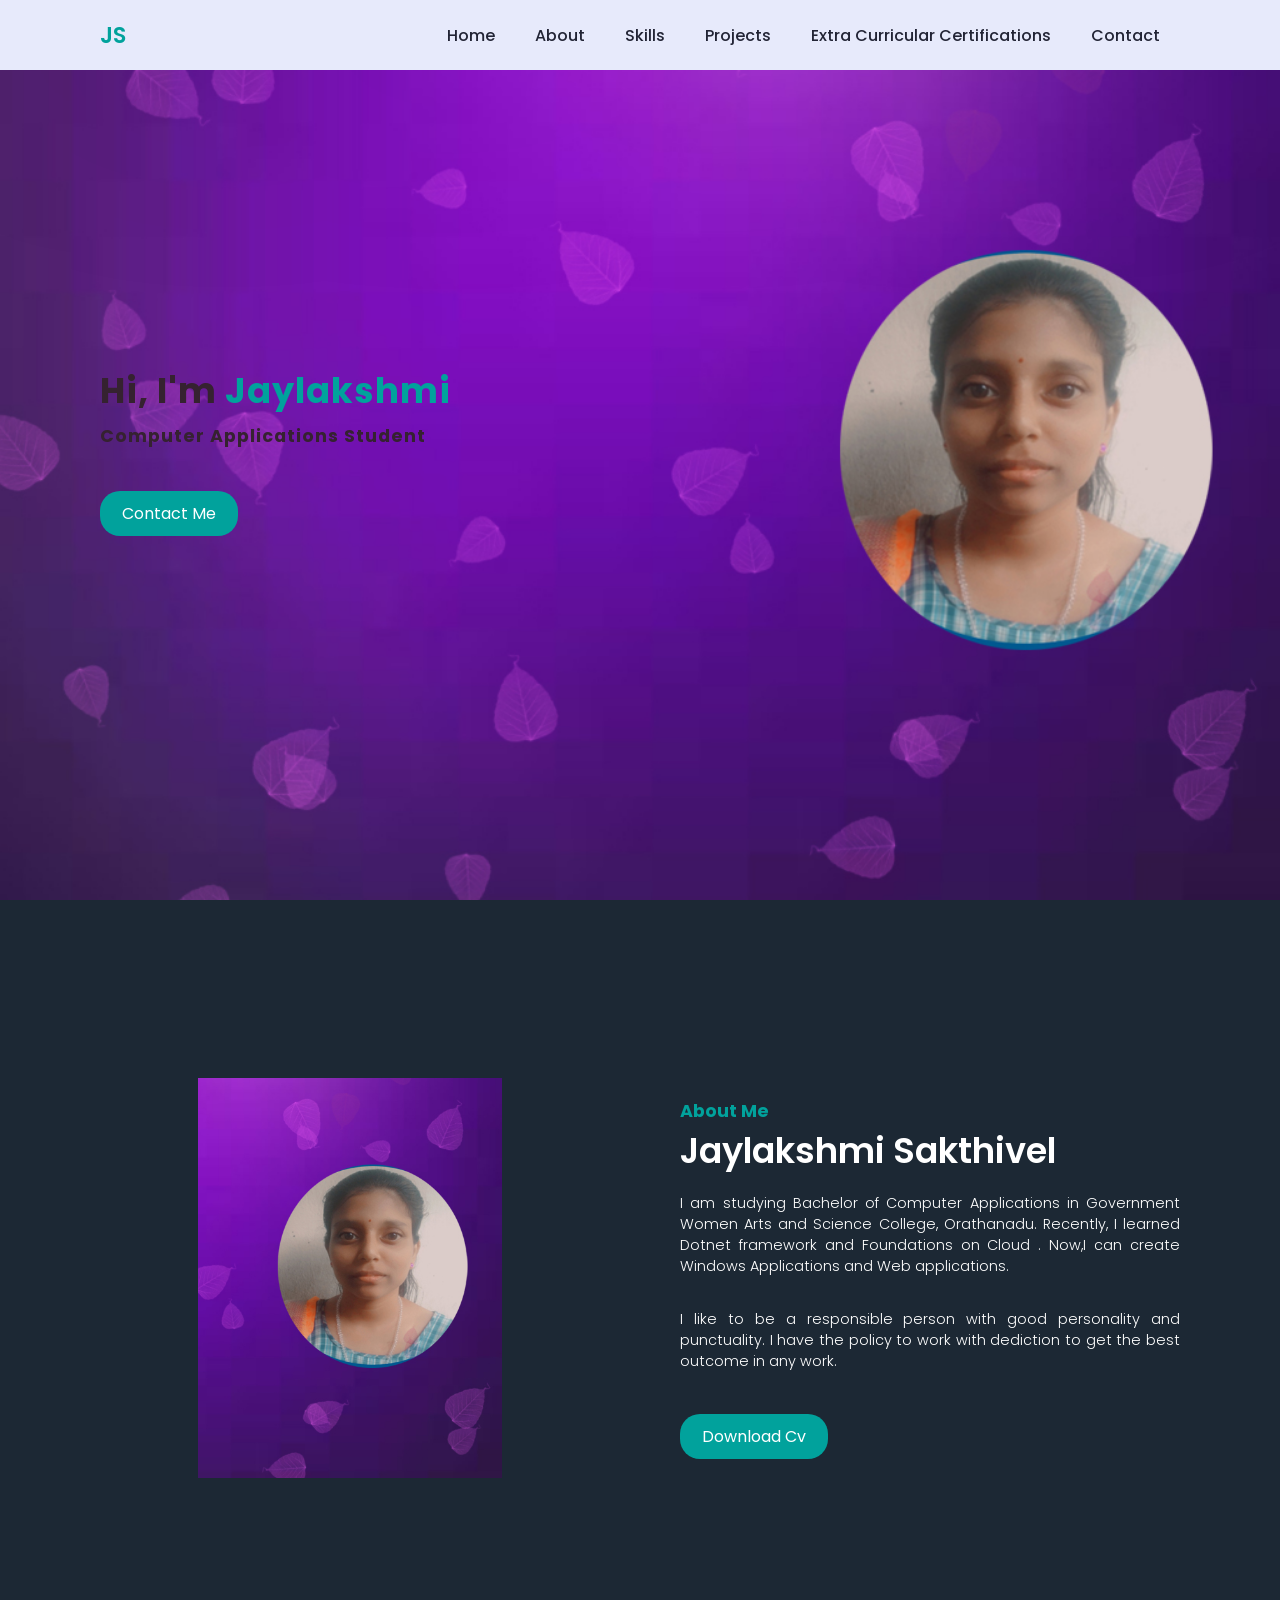
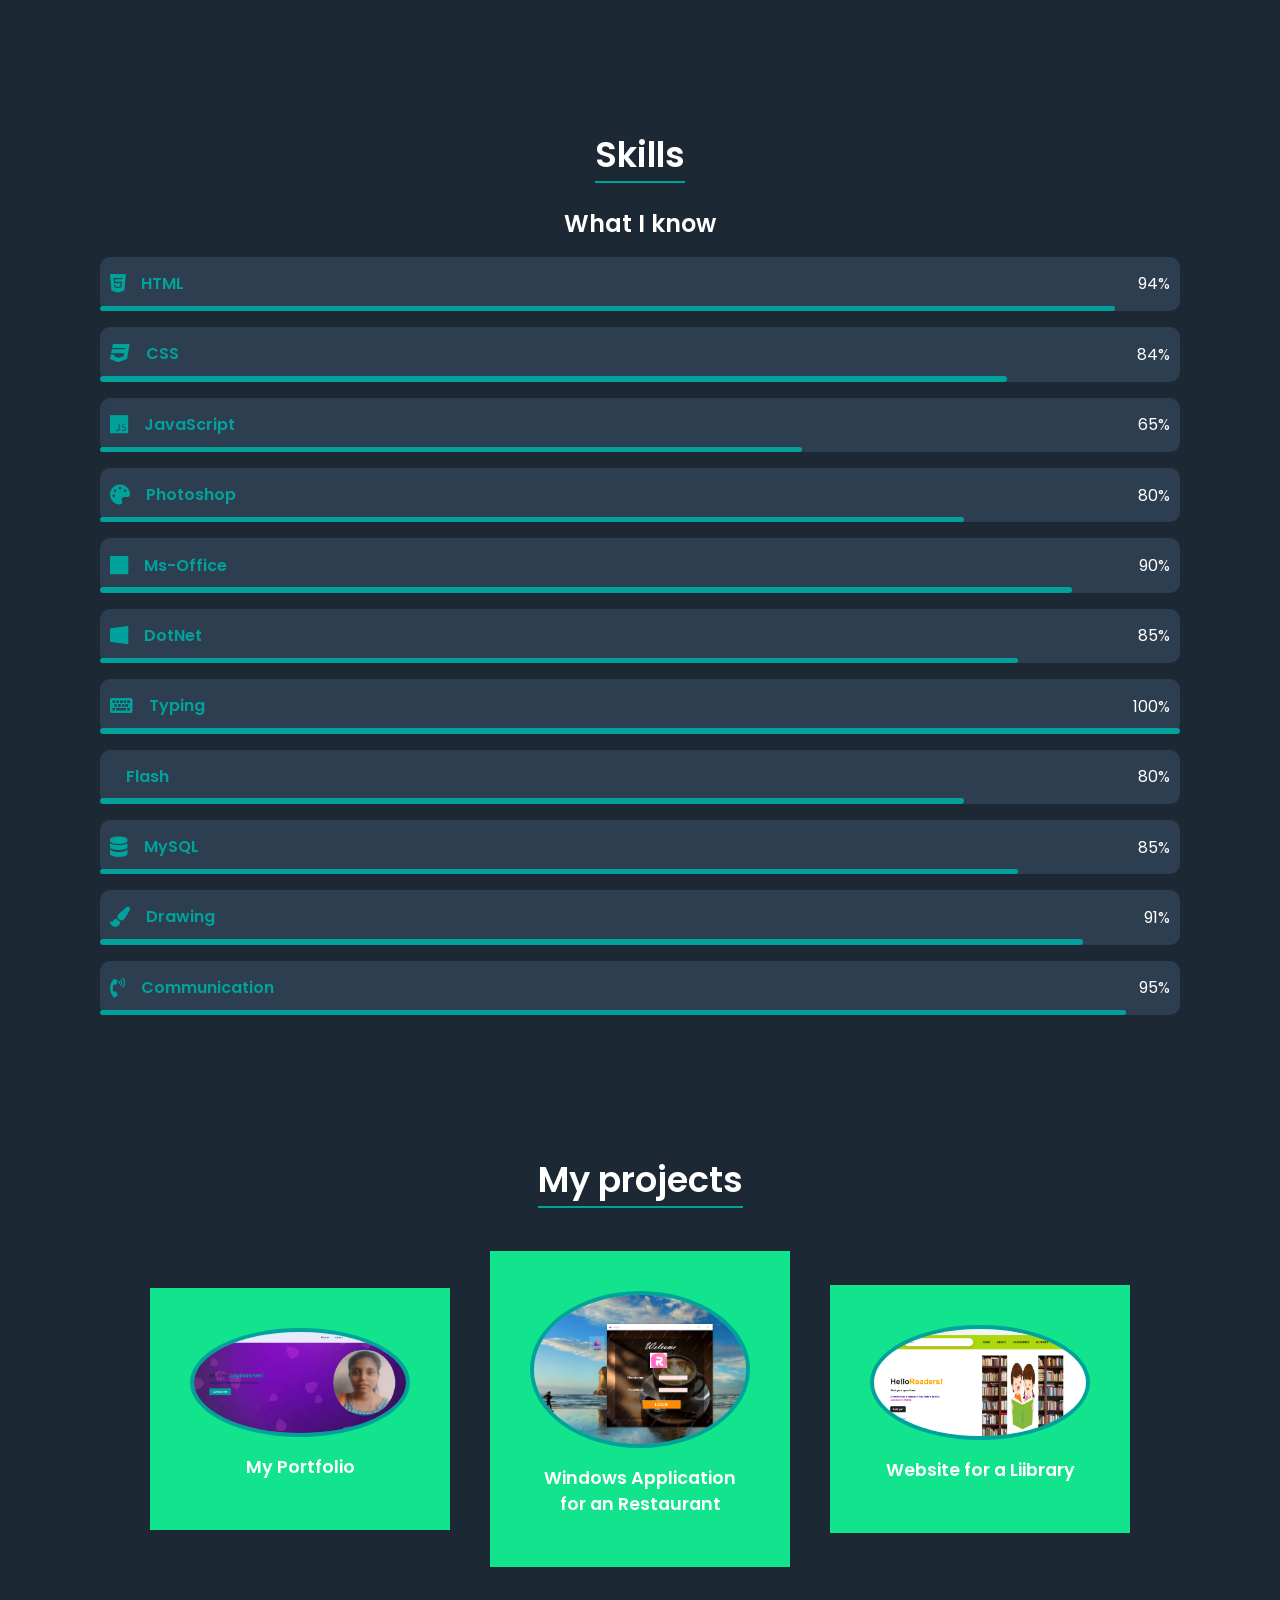
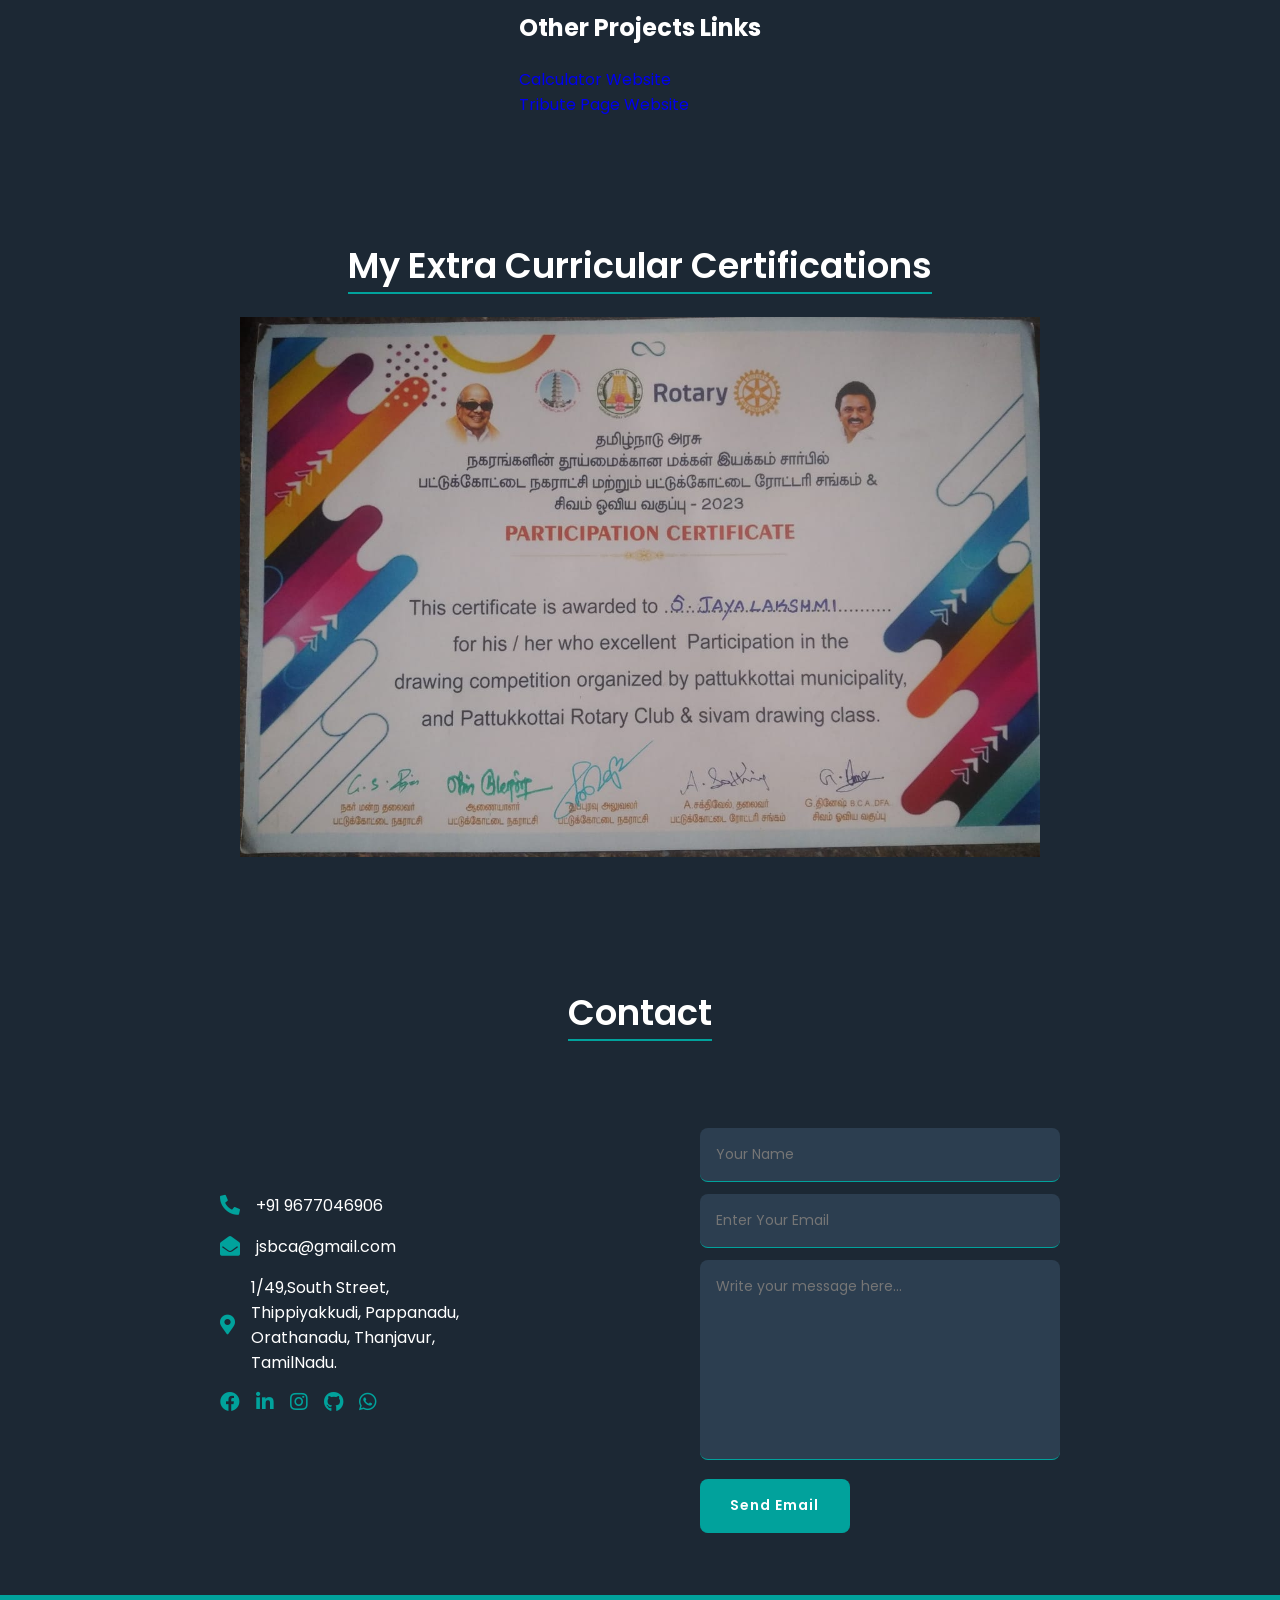
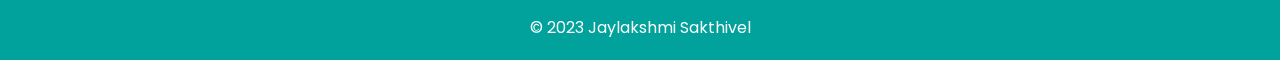
==== index.html @ ecb94bb8 "Add files via upload" ====
<!DOCTYPE html>
<html lang="en">

<head>
    <meta charset="UTF-8">
    <meta http-equiv="X-UA-Compatible" content="IE=edge">
    <meta name="viewport" content="width=device-width, initial-scale=1.0">
    <title>Jaylakshmi Sakthivel</title>
    <link rel="shortcut icon" href="JS.png" type="image/x-icon">
    <!-- Link To CSS -->
    <link rel="stylesheet" href="style.css">
    <!-- Font Awesome -->
    <link rel="stylesheet" href="https://cdnjs.cloudflare.com/ajax/libs/font-awesome/5.15.3/css/all.min.css">
</head>

<body>
    <!-- Navbar -->
    <header>
        <a href="#home" class="logo">JS</a>

        <div id="menu-icon" class="fas fa-bars"></div>

        <ul class="navbar">
            <li><a href="#home">Home</a></li>
            <li><a href="#about">About</a></li>
            <li><a href="#skills">Skills</a></li>
            <li><a href="#portfolio">Projects</a></li>
            <li><a href="#ecc">Extra Curricular Certifications</a></li>
            <li><a href="#contact">Contact</a></li>
        </ul>
    </header>

    <!-- Home -->
    <section class="home" id="home">
        <div class="home-text">
            <h1>Hi, I'm <span>Jaylakshmi</span></h1>
            <h2>Computer Applications Student</h2>
            <p></p>
            <a href="#contact" class="download-button">Contact Me</a>
        </div>
    </section>

    <!-- About -->
    <section class="about" id="about">
        <div class="about-img">
            <img src="about.jpg" alt="">
        </div>
        <div class="about-text">
            <h2>About Me</h2>
            <h1>Jaylakshmi Sakthivel</h1>
            <p>I am studying Bachelor of Computer Applications in Government Women Arts
                and Science College, Orathanadu. Recently, I learned Dotnet framework and Foundations on Cloud
                . Now,I can create Windows Applications and Web applications.</p>
            <p>I like to be a responsible person with good personality and punctuality.
                I have the policy to work with dediction to get the best outcome in any work.</p>
            <a href="Resume.pdf" target="_blank" class="download-button">Download Cv</a>

        </div>
    </section>

    <!-- Skills -->
    <section class="skills" id="skills">
        <div class="heading">
            <h1>Skills</h1>
        </div>

        <!-- Content -->
        <center>
            <div class="skills-content">
                <div class="skills-bars">
                    <div class="skills-text">
                        <center>
                            <h2>What I know</h2>
                        </center>

                    </div>

                    <div class="skills-box">
                        <i class="fab fa-html5">
                            <h3>HTML</h3>
                        </i>
                        <span>94%</span>
                        <div class="percent-bar html-bar"></div>
                    </div>
                    <div class="skills-box">
                        <i class="fab fa-css3">
                            <h3>CSS</h3>
                        </i>
                        <span>84%</span>
                        <div class="percent-bar css-bar"></div>
                    </div>
                    <div class="skills-box">
                        <i class="fab fa-js">
                            <h3>JavaScript</h3>
                        </i>
                        <span>65%</span>
                        <div class="percent-bar js-bar"></div>
                    </div>
                    <div class="skills-box">
                        <i class="fas fa-palette">
                            <h3>Photoshop</h3>
                        </i>
                        <span>80%</span>
                        <div class="percent-bar ps-bar"></div>
                    </div>
                    <div class="skills-box">
                        <i class="fab fa-microsoft">
                            <h3>Ms-Office</h3>
                        </i>
                        <span>90%</span>
                        <div class="percent-bar mo-bar"></div>
                    </div>
                    <div class="skills-box">
                        <i class="fab fa-windows">
                            <h3>DotNet</h3>
                        </i>
                        <span>85%</span>
                        <div class="percent-bar dn-bar"></div>
                    </div>
                    <div class="skills-box">
                        <i class="fa fa-keyboard">
                            <h3>Typing</h3>
                        </i>
                        <span>100%</span>
                        <div class="percent-bar tp-bar"></div>
                    </div>
                    <div class="skills-box">
                        <i class="fa fa-spin">
                            <h3>Flash</h3>
                        </i>
                        <span>80%</span>
                        <div class="percent-bar fl-bar"></div>
                    </div>
                    <div class="skills-box">
                        <i class="fa fa-database">
                            <h3>MySQL</h3>
                        </i>
                        <span>85%</span>
                        <div class="percent-bar sql-bar"></div>
                    </div>
                    <div class="skills-box">
                        <i class="fa fa-paint-brush">
                            <h3>Drawing</h3>
                        </i>
                        <span>91%</span>
                        <div class="percent-bar d-bar"></div>
                    </div>
                    <div class="skills-box">
                        <i class="fa fa-phone-volume">
                            <h3>Communication</h3>
                        </i>
                        <span>95%</span>
                        <div class="percent-bar s-bar"></div>
                    </div>

                </div>


            </div>
        </center>
    </section>

    <!-- Portfolio -->
    <section class="portfolio" id="portfolio">

        <div class="heading">
            <h1>My projects</h1>
        </div>

        <!-- Content -->
        <div class="portfolio-content">
            <div class="p-box">
                <div class="p-img">
                    <img src="bg.png" alt="">

                </div>
                <h2>My Portfolio</h2>

            </div>
            <div class="p-box">
                <div class="p-img">
                    <img src="roses.png" alt="">

                </div>
                <h2>Windows Application for an Restaurant</h2>

            </div>
            <div class="p-box">
                <div class="p-img">
                    <img src="library.png" alt="">

                </div>
                <h2>Website for a Liibrary</h2>

            </div>
            <div>
                <div class="heading">
                    <h2>Other Projects Links</h2>
                </div>
                <ul>
                    <li><a href="https://jayalakshmi-sakthivel.github.io/Calculator-/"> Calculator Website</a></li>
                    <li><a href="https://jayalakshmi-sakthivel.github.io/Tribute-Page/"> Tribute Page Website</a></li>
                </ul>
            </div>
        </div>
    </section>
    <!-- ECC -->

    <section class="ecc" id="ecc">
        <div class="heading">
            <h1>My Extra Curricular Certifications</h1>
        </div>
        <!-- Content -->
        <div class="image-slideshow">

            <div class="image fade">
                <img src="IMG-20231027-WA0000.jpg" alt="Drawing">
            </div>
            <div class="image fade">
                <img src="IMG-20231027-WA0001.jpg" alt="Essay Writing">
            </div>
            <div class="image fade">
                <img src="IMG-20231027-WA0002.jpg" alt="Drawing">
            </div>
            <div class="image fade">
                <img src="IMG-20231027-WA0003.jpg" alt="Martial Art">
            </div>
            <div class="image fade">
                <img src="IMG-20231027-WA0004.jpg" alt="Junior Red Cross">
            </div>
            <div class="image fade">
                <img src="IMG-20231027-WA0005.jpg" alt="Poem Memorization">
            </div>
            <div class="image fade">
                <img src="IMG-20231027-WA0006.jpg" alt="Tailoring">
            </div>
            <div class="image fade">
                <img src="IMG-20231027-WA0007.jpg" alt="Essay Writing">
            </div>
            <div class="image fade">
                <img src="IMG-20231027-WA0008.jpg" alt="Elocution">
            </div>
            <div class="image fade">
                <img src="IMG-20231027-WA0009.jpg" alt="Elocution">
            </div>
            <div class="image fade">
                <img src="IMG-20231027-WA0010.jpg" alt="Essay Writing">
            </div>
            <div class="image fade">
                <img src="IMG-20231027-WA0011.jpg" alt="Elocution">
            </div>
            <div class="image fade">
                <img src="IMG-20231027-WA0012.jpg" alt="Poem Memorization">
            </div>
            <div class="image fade">
                <img src="IMG-20231027-WA0013.jpg" alt="Oratorical">
            </div>
            <div class="image fade">
                <img src="IMG-20231027-WA0014.jpg" alt="Elocution">
            </div>
        </div>
        <script src="script.js"></script>
    </section>


    <!-- Contact -->
    <section class="contact" id="contact">
        <div class="heading">
            <h1>Contact</h1>
        </div>
        <!-- Content -->
        <div class="contact-content">
            <div class="contact-info">
                <div class="info-box">
                    <i class="fas fa-phone-alt"></i>
                    <p>+91 9677046906</p>
                </div>
                <div class="info-box">
                    <i class="fas fa-envelope-open"></i>
                    <p>jsbca@gmail.com</p>
                </div>
                <div class="info-box">
                    <i class="fas fa-map-marker-alt"></i>
                    <p>1/49,South Street,<br />
                        Thippiyakkudi, Pappanadu,<br />
                        Orathanadu, Thanjavur,<br />
                        TamilNadu.
                    </p>
                </div>
                <div class="info-box social">
                    <a href="https://www.facebook.com/profile.php?id=61552566637574&mibextid=ZbWKwL"><i
                            class="fab fa-facebook"></i></a>
                    <a href="https://www.linkedin.com/in/jayalakshmi-sakthivel-b5871b298"><i
                            class="fab fa-linkedin-in"></i></a>
                    <a href="https://instagram.com/js_bca?igshid=OGQ5ZDc2ODk2ZA=="><i class="fab fa-instagram"></i></a>
                    <a href="https://github.com/Jayalakshmi-Sakthivel"><i class="fab fa-github"></i></a>
                    <a href="https://wa.me/qr/KF6POX6SWPMAG1"><i class=" fab fa-whatsapp"></i></a>

                </div>
            </div>
            <!-- Contact Form -->
            <div class="contact-form">
                <form>

                    <input type="text" placeholder="Your Name">
                    <input type="email" placeholder="Enter Your Email">
                    <textarea name="" id="" cols="30" rows="10" placeholder="Write your message here..."></textarea>
                    <input type="button" value="Send Email" class="contact-button">
                </form>
            </div>
        </div>
    </section>

    <!-- Copyright -->
    <div class="copyright">
        <p>&#169; 2023 Jaylakshmi Sakthivel</p>
    </div>

    <!-- Link To JS -->
    <script src="script.js"></script>
</body>

</html>
---- style.css ----
/* Google Fonts */
@import url("https://fonts.googleapis.com/css2?family=Poppins:wght@200;300;400;500;600;700&display=swap");
* {
  margin: 0;
  padding: 0;
  box-sizing: border-box;
  list-style: none;
  text-decoration: none;
  font-family: "Poppins", sans-serif;
  scroll-behavior: smooth;
}
body::-webkit-scrollbar {
  width: 0.25rem;
}
body::-webkit-scrollbar-track {
  background: #2c3e50;
}
body::-webkit-scrollbar-thumb {
  background: var(--primary);
}
:root {
  /* Colors */
  --bg-color: #e7eafb;
  --primary: #01a29c;
  --hover: #008170;
 
  /* Fonts */
  --h1-font: 2.2rem;
  --h2-font: 1.1rem;
  --p-font: 0.9rem;
  --spacing: 1px;
  /* Margins */
  --m-1: 0.4rem;
  --m-4: 2rem;
}
html {
  background: #1c2834;
  color: #fff;
}
section {
  padding: 50px 100px;
}
header {
  position: fixed;
  width: 100%;
  top: 0;
  right: 0;
  z-index: 1000;
  display: flex;
  align-items: center;
  justify-content: space-between;
  background: var(--bg-color);
  padding: 18px 100px;
  box-shadow: 0 0.5rem 50rem rgba(0, 0, 0, 0.1);
}
.logo {
  text-transform: uppercase;
  font-size: 1.4rem;
  font-weight: 600;
  color: var(--primary);
}
.navbar {
  display: flex;
}
.navbar a {
  font-size: 1rem;
  padding: 10px 20px;
  color: #222435;
  font-weight: 500;
}
header .navbar a:hover {
  background: var(--primary);
  color: #fff;
}
#menu-icon {
  font-size: 2rem;
  cursor: pointer;
  display: none;
}
/* Home */
.home {
  position: relative;
  width: 100%;
  min-height: 100vh;
  color: #352230;
  display: flex;
  align-items: center;
  background-color: violet ;
  background: url(background.jpg) no-repeat;
  background-size: cover;
  background-position: right center;
}
.home-text {
  max-width: 500px;
}
.home-text h1 {
  font-size: var(--h1-font);
  letter-spacing: var(--spacing);
}
.home-text span {
  color: var(--primary);
}
.home-text h2 {
  font-size: var(--h2-font);
  margin: var(--m-1) 0;
  letter-spacing: var(--spacing);
}
.home-text p {
  font-size: var(--p-font);
  margin-bottom: var(--m-4);
  line-height: 22px;
  max-width: 71%;
}
.download-button {
  background: var(--primary);
  color: #fff;
  padding: 10px 22px;
  text-decoration: none;
  border-radius: 20px;
  display: inline-block;
  margin-top: 10px;
  align-self: center;
}

.download-button:hover {
  background: var(--hover);
}
 
.about {
  width: 100%;
  min-height: 84vh;
  display: flex;
  align-items: center;
  justify-content: space-between;
}
.about-img {
  width: 500px;
  height: 400px;
}
.about-img img {
  width: 100%;
  height: 100%;
  object-fit: contain;
  object-position: center;
}
.about-text {
  max-width: 500px;
}
.about-text h2 {
  font-size: var(--h2-font);
  color: var(--primary);
}
.about-text h1 {
  font-size: var(--h1-font);
  font-weight: 600;
}
.about-text p {
  font-size: var(--p-font);
  margin: 1rem 0 var(--m-4);
  text-align: justify;
  font-weight: 300;
}
.skills {
  width: 100%;
  min-height: 100vh;
}
.heading {
  display: flex;
  justify-content: center;
  padding: 1.4rem 0;
}
.heading h1 {
  font-size: var(--h1-font);
  font-weight: 600;
  border-bottom: 2px solid var(--primary);
}
.skills-content {
  display: contents;
  align-items: center;
  justify-content: space-between;
}
.skills-bars {
  display: contents;
  flex-direction: column;
  max-width: 500px;
}
.skills-text h2 {
  font-weight: 600;
}
.skills-text p {
  font-size: var(--p-font);
  margin: 1rem 0;
}
.skills-box {
  position: relative;
  background: #2c3e50;
  margin: 1rem 0;
  height: 3.4rem;
  display: flex;
  align-items: center;
  justify-content: space-between;
  padding: 0 10px;
  border-radius: 10px;
}
.skills-box i {
  display: flex;
  align-items: center;
  font-size: 20px;
  font-weight: 600;
  color: #01a29c;
}
.skills-box h3 {
  margin-left: 1rem;
  font-size: 1rem;
  font-weight: 600;
}
.percent-bar {
  position: absolute;
  left: 0;
  bottom: 0;
  background: var(--primary);
  height: 0.34rem;
  border-radius: 10px;
}
.html-bar {
  width: 94%;
}
.css-bar {
  width: 84%;
}
.js-bar {
  width: 65%;
}
.ps-bar {
  width: 80%;
}
.mo-bar {
  width: 90%;
}
.dn-bar {
  width: 85%;
}
.tp-bar {
  width: 100%;
}
.fl-bar {
  width: 80%;
}
.sql-bar {
  width: 85%;
}
.d-bar {
  width: 91%;
}
.s-bar {
  width: 95%;
}

.portfolio-content {
  display: flex;
  align-items: center;
  justify-content: center;
  flex-wrap: wrap;
}
.p-box {
  display: flex;
  flex-direction: column;
  align-items: center;
  width: 300px;
  height: auto;
  background: #11e48c;
  margin: 20px;
  padding: 40px;
  text-align: center;
}
.p-box:hover {
  background: var(--primary);
  transition: 0.5s ease;
}
.p-img {
  width: auto;
  height: auto;
}
.p-img img {
  width: 100%;
  height: 100%;
  border-radius: 50%;
  border: 4px solid var(--primary);
}
.p-box h2 {
  font-size: var(--h2-font);
  font-weight: 600;
  margin: 10px 0;
}
.p-box p {
  font-size: var(--p-font);
  font-weight: 400;
}

.image-slideshow{
  box-sizing: border-box
}
.image-slideshow {
max-width: 800px;
position: relative;
margin: auto;
}
img {
width: 100%
}
.fade {
animation-name: fade;
animation-duration: 2s;
}
@keyframes fade {
from {opacity: .5}
to {opacity: 1}
}



.contact-content {
  display: flex;
  align-items: center;
  justify-content: space-around;
}
.contact-info {
  max-width: 500px;
}
.info-box {
  display: flex;
  align-items: center;
  margin: 1rem 0;
}
.info-box i {
  font-size: 20px;
  color: var(--primary);
}
.info-box p {
  margin-left: 1rem;
  font-weight: 400;
}
.social {
  display: flex;
  align-items: center;
}
.social a {
  margin-right: 1rem;
}
form {
  max-width: 360px;
  margin-top: 4rem;
}
form input,
form textarea {
  width: 100%;
  font-size: 14px;
  padding: 1rem;
  border-radius: 0.5rem;
  border: none;
  outline: none;
  margin-bottom: 12px;
  background: #2c3e50;
  color: var(--primary);
  border-bottom: 1px solid var(--primary);
}
form textarea {
  height: 200px;
  resize: none;
}
.contact-button {
  max-width: 150px;
  font-weight: 600;
  background: var(--primary);
  color: #fff;
  letter-spacing: 1px;
  cursor: pointer;
}
.copyright {
  padding: 20px;
  text-align: center;
  background: var(--primary);
}
/* Making Responsive */
 
@media (max-width: 991px) {
  header {
    padding: 15px 80px;
  }
  section {
    padding: 50px 80px;
  }
  .about-text {
    max-width: 444px;
  }
  .about-img {
    width: 300px;
    height: 300px;
  }
  .skills-bars {
    max-width: 420px;
  }
  
}
@media (max-width: 820px) {
  :root {
    --h1-font: 2rem;
    --h2-font: 1rem;
    --m-4: 1.4rem;
  }
  header {
    padding: 13px 65px;
  }
  section {
    padding: 50px 65px;
  }
  .about {
    flex-direction: column;
  }
  .about-img {
    width: 240px;
    height: 300px;
  }
  .p-box {
    flex: 1;
  }
  .skills-content {
    flex-direction: column;
  }
}
@media (max-width: 768px) {
  #menu-icon {
    display: initial;
    color: #2e3522;
  }
  header .navbar {
    position: absolute;
    top: 100%;
    left: 0;
    right: 0;
    display: flex;
    flex-direction: column;
    text-align: center;
    background: var(--bg-color);
    clip-path: polygon(0 0, 100% 0, 100% 0, 0 0);
    transition: 0.5s ease;
  }
  header .navbar.active {
    clip-path: polygon(0 0, 100% 0, 100% 100%, 0 100%);
  }
  .navbar a {
    margin: 1rem;
    padding: 1.5rem;
    display: block;
    background: #745be4;
    border-left: 4px solid #1802dd;
  }
  .home {
    background: #f07aab;
    justify-content: center;
  }
  .home-text {
    max-width: 410px;
  }
  .contact-content {
    flex-direction: column;
  }
}
@media (max-width: 670px) {
  header {
    padding: 10px 34px;
  }
  section {
    padding: 50px 34px;
  }
  
}
@media (max-width: 360px) {
  .home-text {
    max-width: 225px;
  }
  
  .about-text {
    margin-top: 1rem;
  }
}
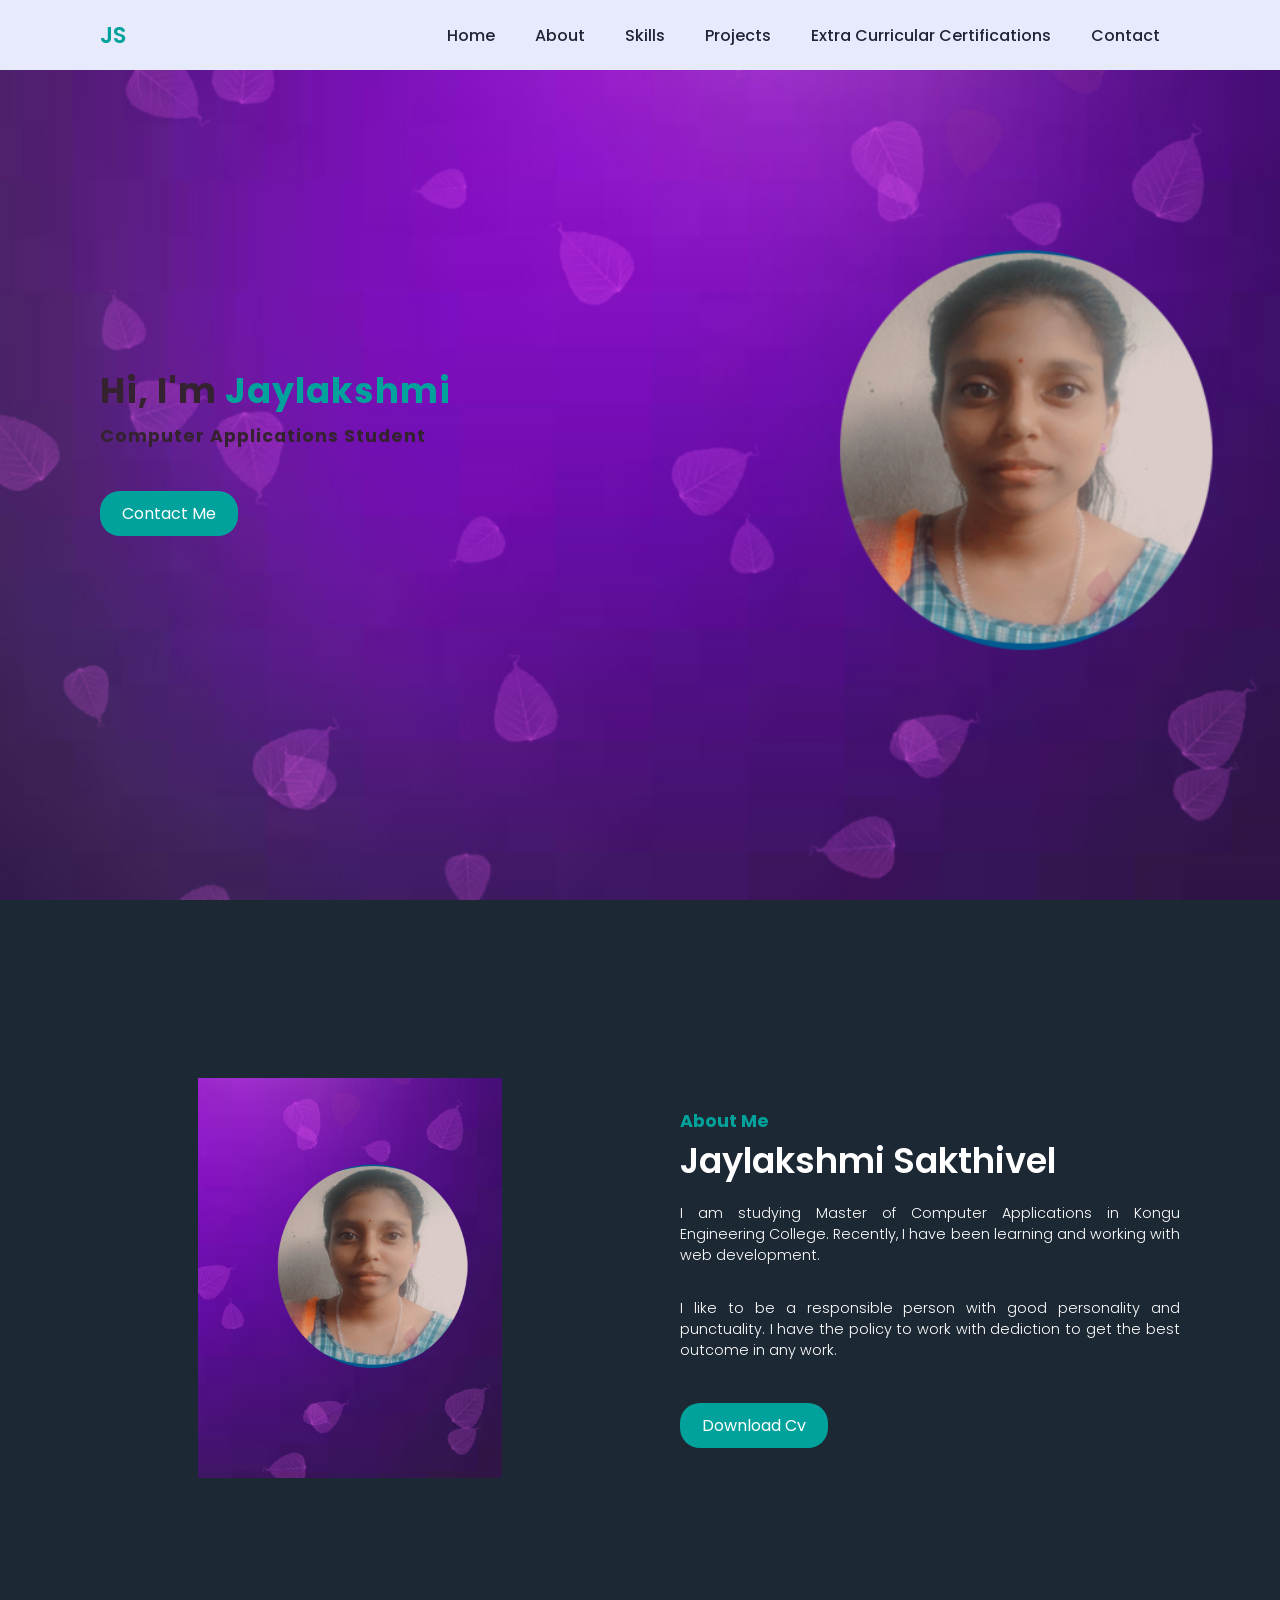
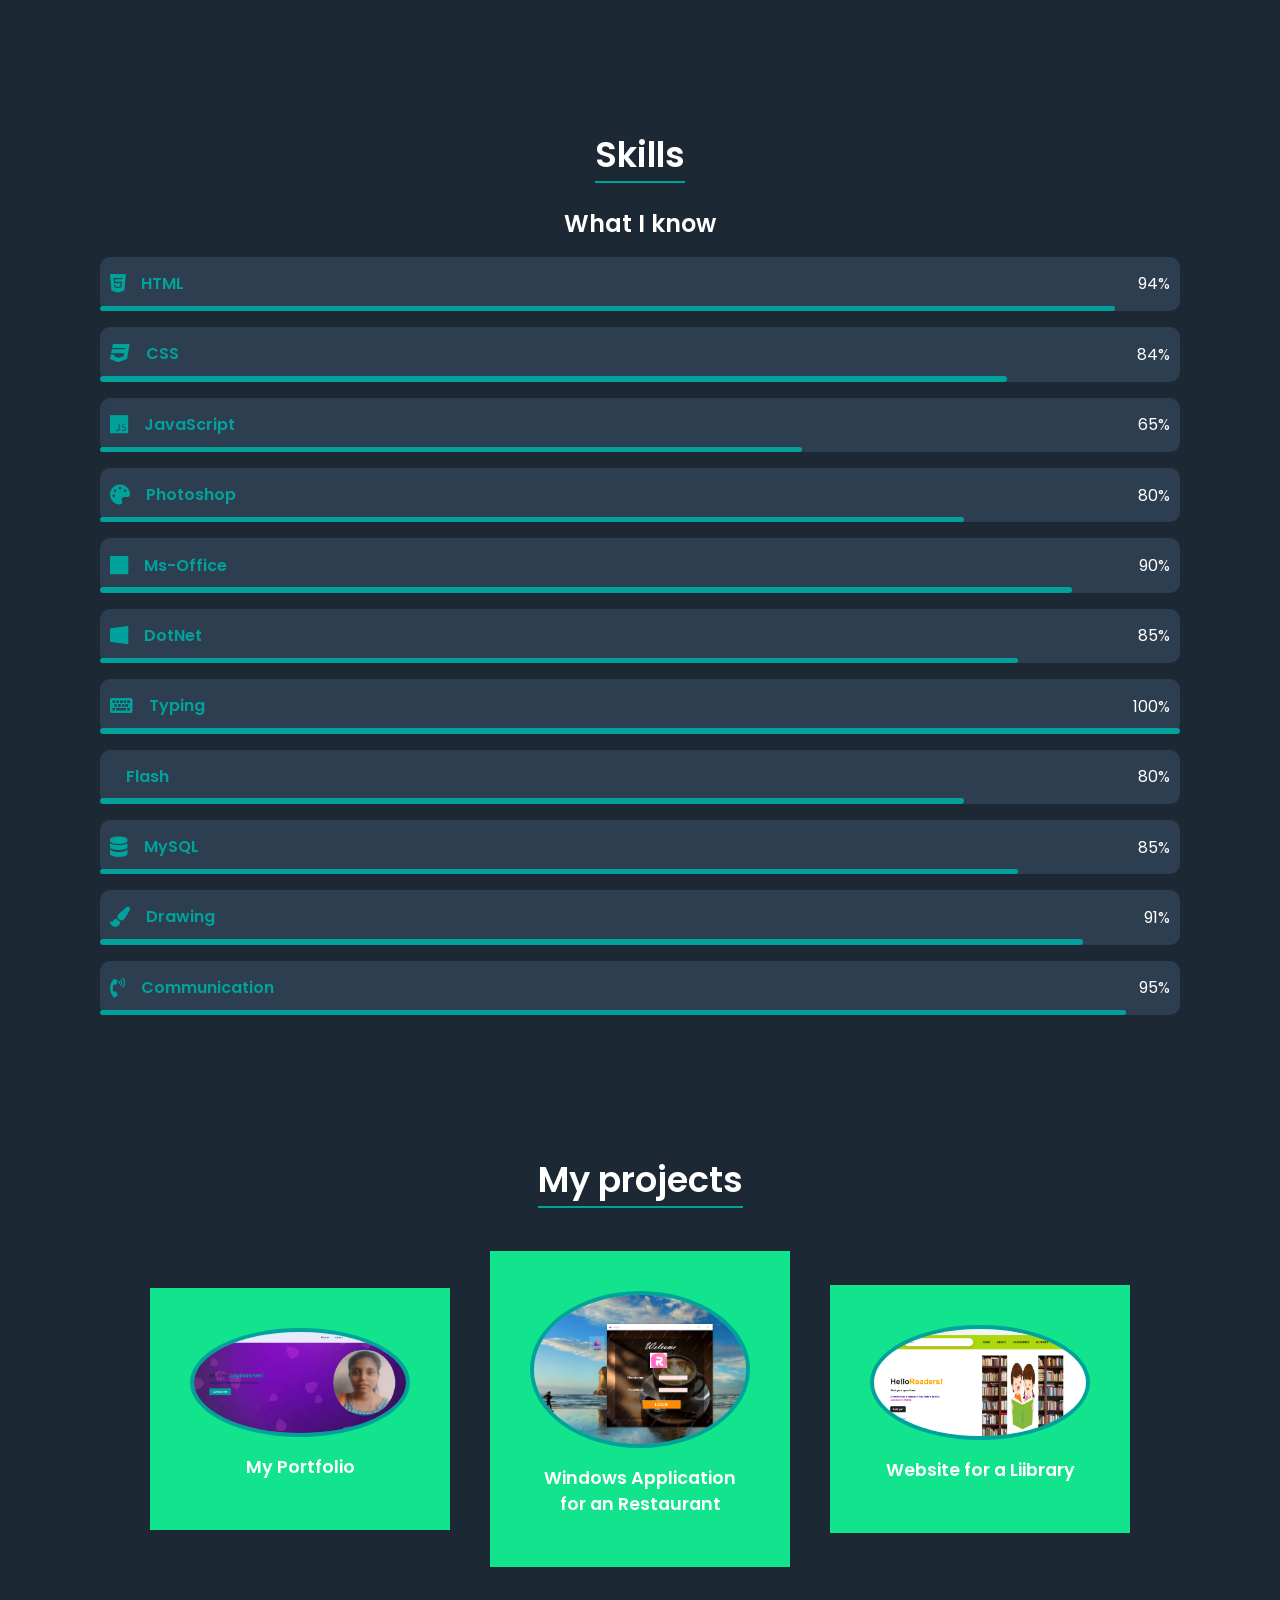
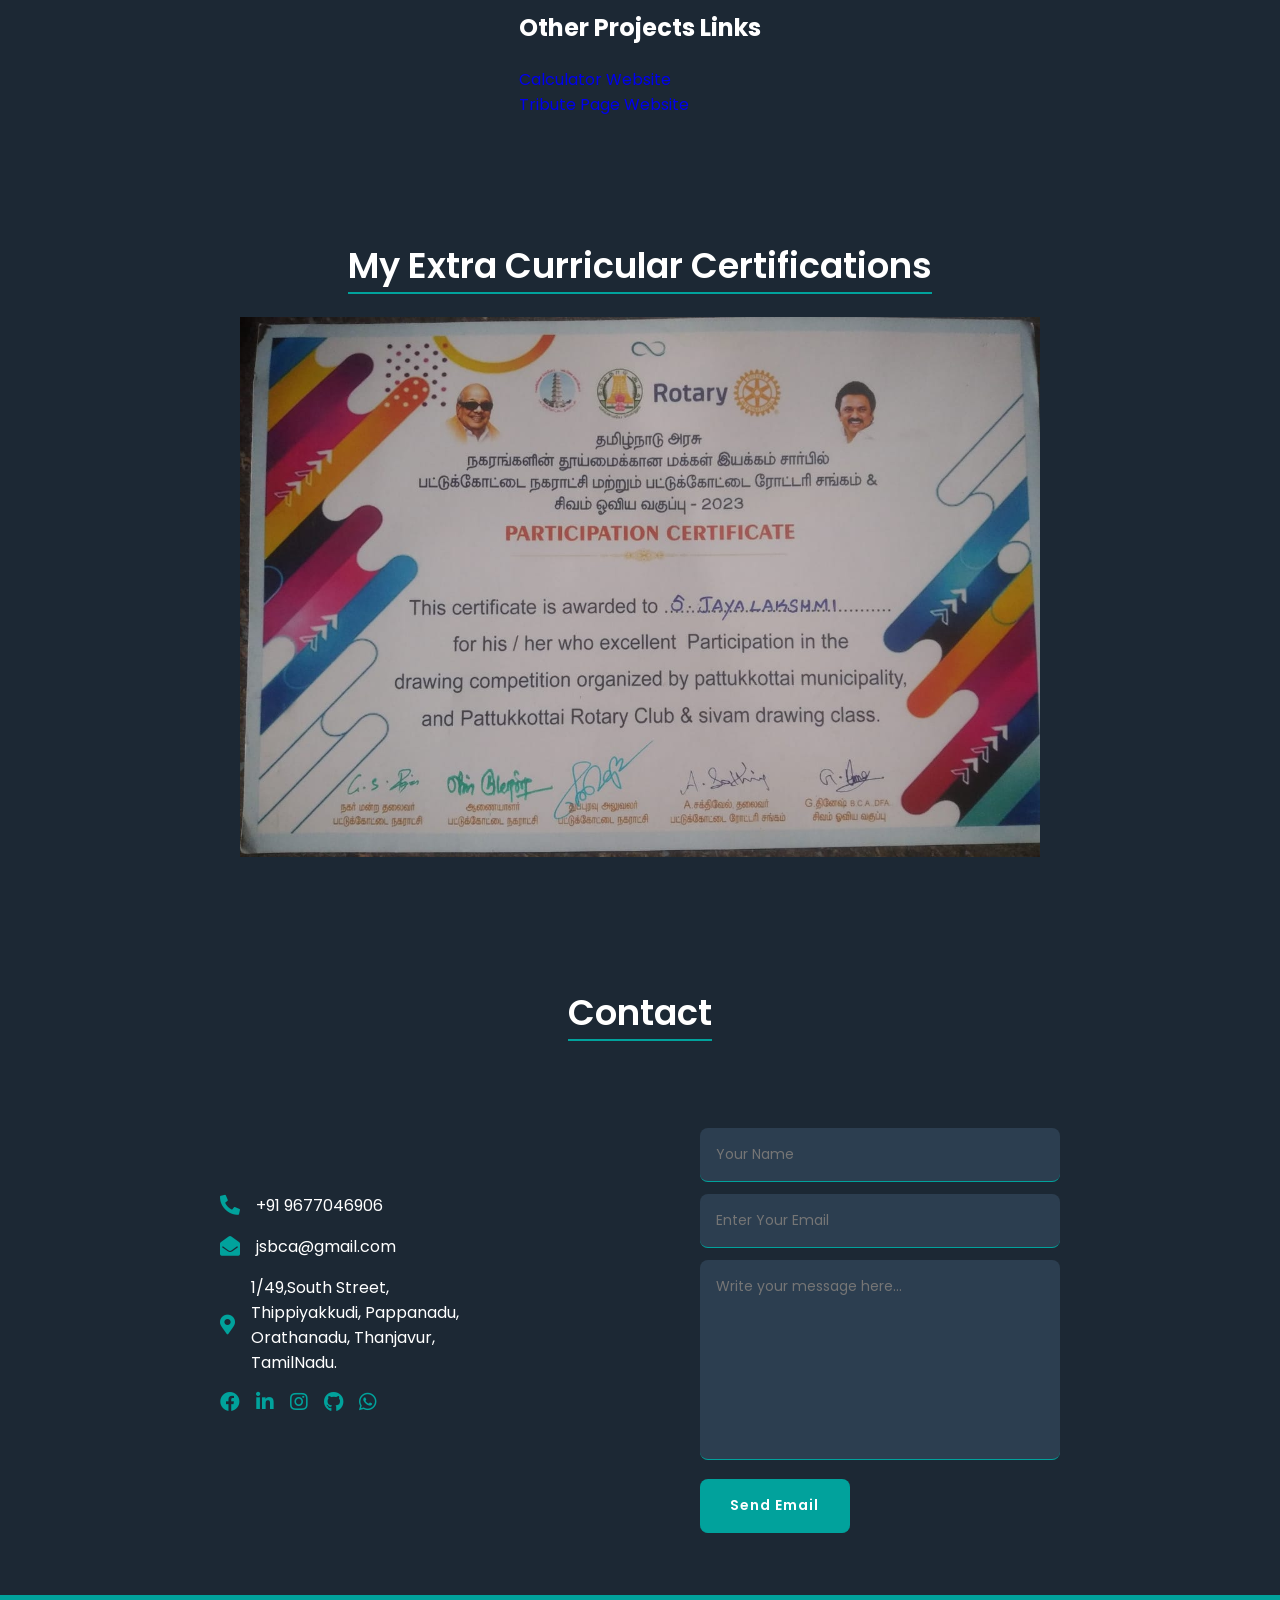
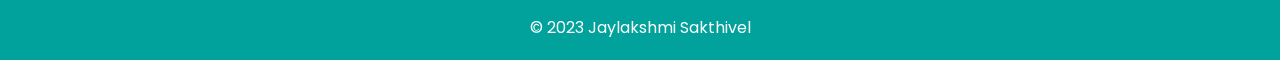
==== commit de455046: "Update index.html" ====
--- a/index.html
+++ b/index.html
@@ -48,9 +48,7 @@
         <div class="about-text">
             <h2>About Me</h2>
             <h1>Jaylakshmi Sakthivel</h1>
-            <p>I am studying Bachelor of Computer Applications in Government Women Arts
-                and Science College, Orathanadu. Recently, I learned Dotnet framework and Foundations on Cloud
-                . Now,I can create Windows Applications and Web applications.</p>
+            <p>I am studying Master of Computer Applications in Kongu Engineering College. Recently, I have been learning and working with web development.</p>
             <p>I like to be a responsible person with good personality and punctuality.
                 I have the policy to work with dediction to get the best outcome in any work.</p>
             <a href="Resume.pdf" target="_blank" class="download-button">Download Cv</a>
@@ -320,4 +318,4 @@
     <script src="script.js"></script>
 </body>
 
-</html>+</html>
